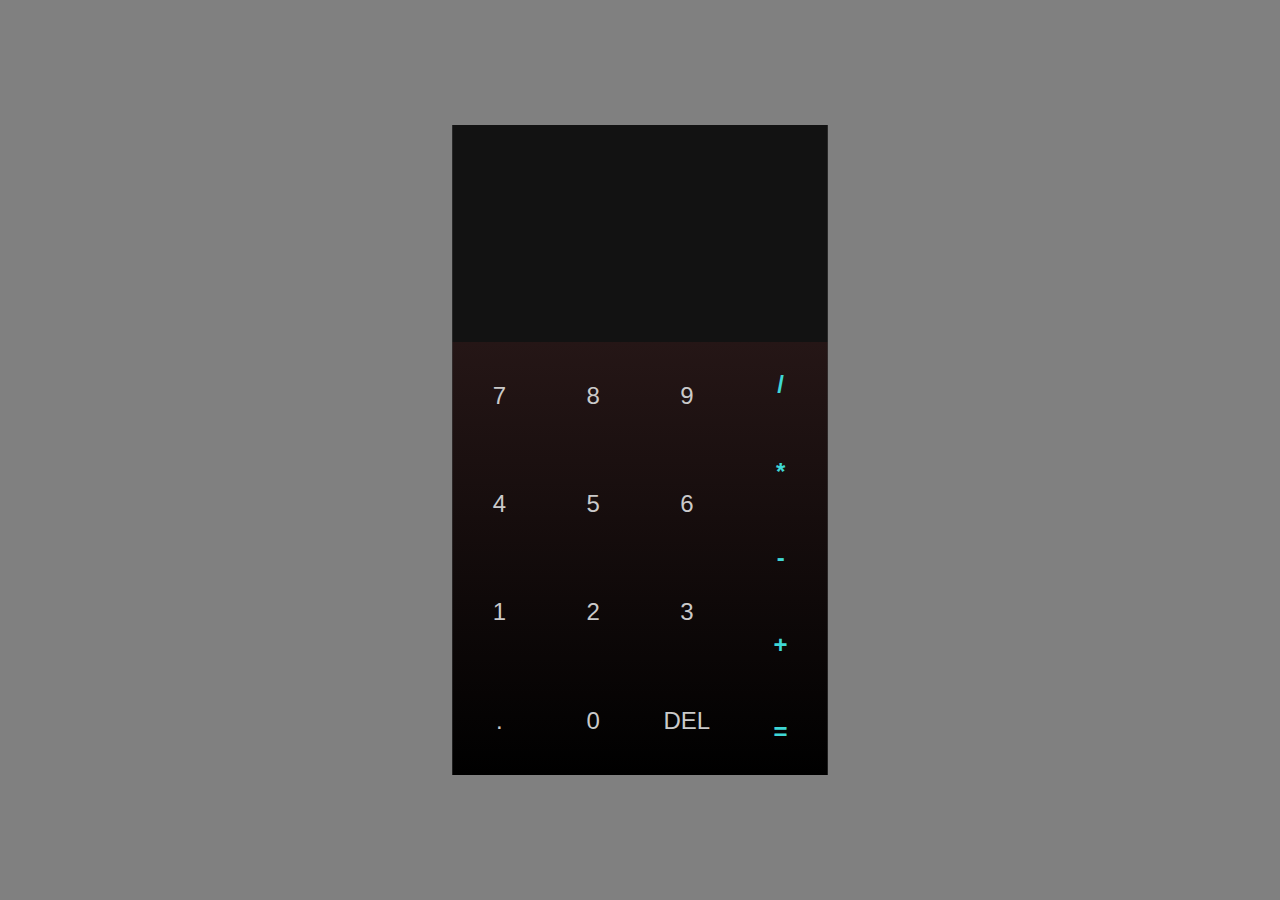
==== calculator/index.html @ f58a6cfe "Add files via upload" ====
<!DOCTYPE html>
<html lang="en">
<head>
    <meta charset="UTF-8">
    <meta name="viewport" content="width=device-width, initial-scale=1.0">
    <title>Calculator.exe</title>
    <link rel="stylesheet" href="css/main.css">
</head>
<body>
    <section id="calculator">
        <div class="top">
            <input type="text" id="input">
        </div>
        <div class="bottom">
            <div class="left">
                <button class="digit"><div class="inside-button">7</div></button>
                <button class="digit"><div class="inside-button">8</div></button>
                <button class="digit"><div class="inside-button">9</div></button>
                <button class="digit"><div class="inside-button">4</div></button>
                <button class="digit"><div class="inside-button">5</div></button>
                <button class="digit"><div class="inside-button">6</div></button>
                <button class="digit"><div class="inside-button">1</div></button>
                <button class="digit"><div class="inside-button">2</div></button>
                <button class="digit"><div class="inside-button">3</div></button>
                <button class="digit"><div class="inside-button">.</div></button>
                <button class="digit"><div class="inside-button">0</div></button>
                <button class="digit buttDEL"><div class="inside-button" id="del-div">DEL</div></button>
            </div>
            <div class="right">
                <button class="operators"><div class="inside-button">/</div></button>
                <button class="operators"><div class="inside-button">*</div></button>
                <button class="operators"><div class="inside-button">-</div></button>
                <button class="operators"><div class="inside-button">+</div></button>
                <button class="operators equal"><div class="inside-button">=</div></button>
            </div>
        </div>
    </section>
    <script src="js/main.js"></script>
</body>
</html>
---- calculator/css/main.css ----
* {
    margin: 0;
    padding: 0;
    font-family: Arial, Helvetica, sans-serif;
}

*:focus {
    outline: none;
}

body {
    background: gray;
}

ul {
    list-style: none;
    text-align: center;
}

#calculator {
    position: absolute;
    left: 50%;
    top: 50%;
    transform: translate(-50%, -50%);
    width: 375px;
    height: 650px;
    background: #000;
    display: grid;
    grid-template-rows: 1fr 2fr;
}

.top {
    background: #121212;
    position: relative;
}

.bottom {
    display: grid;
    grid-template-rows: 1fr;
    grid-template-columns: 3fr 1fr;
    background: linear-gradient(180deg, rgba(37,22,22,1) 0%, rgba(0,0,0,1) 100%);
}

.left {
    display: grid;
    grid-template-rows: repeat(4, 1fr);
    grid-template-columns: repeat(3, 1fr);
}

.right {
    display: grid;
    grid-template-columns: 1fr;
    grid-template-rows: repeat(5, 1fr);
}

button {
    border: none;
    background: none;
    color: rgb(202, 202, 202);
    border-radius: 50%;
    font-size: 24px;
    border-top: 50px;
    animation-direction: normal;
    margin: auto;
    width: 100%;
    height: 100%;
    position: relative;
}

.inside-button {
    position: absolute;
    left: 50%;
    top: 50%;
    transform: translate(-50%, -50%);
    border-radius: 50%;
    line-height: 50px;
    transition: .5s;
    height: 50px;
    width: 50px;
}

#del-div {
    height: 70px !important;
    width: 70px !important;
    line-height: 70px;
}

button:hover .inside-button {
    background: rgba(38, 73, 73, 0.9);
}

.operators:hover {

}

.operators {
    color: #3FD7D5;
    font-size: 24px;
    font-weight: bold;
}

#input {
    position: absolute;
    left: 5%;
    bottom: 15%;
    width: 90%;
    height: 100px;
    font-size: 50px;
    text-align: right;
    color: #DDDDDD;
    background: none;
    border: none;
}
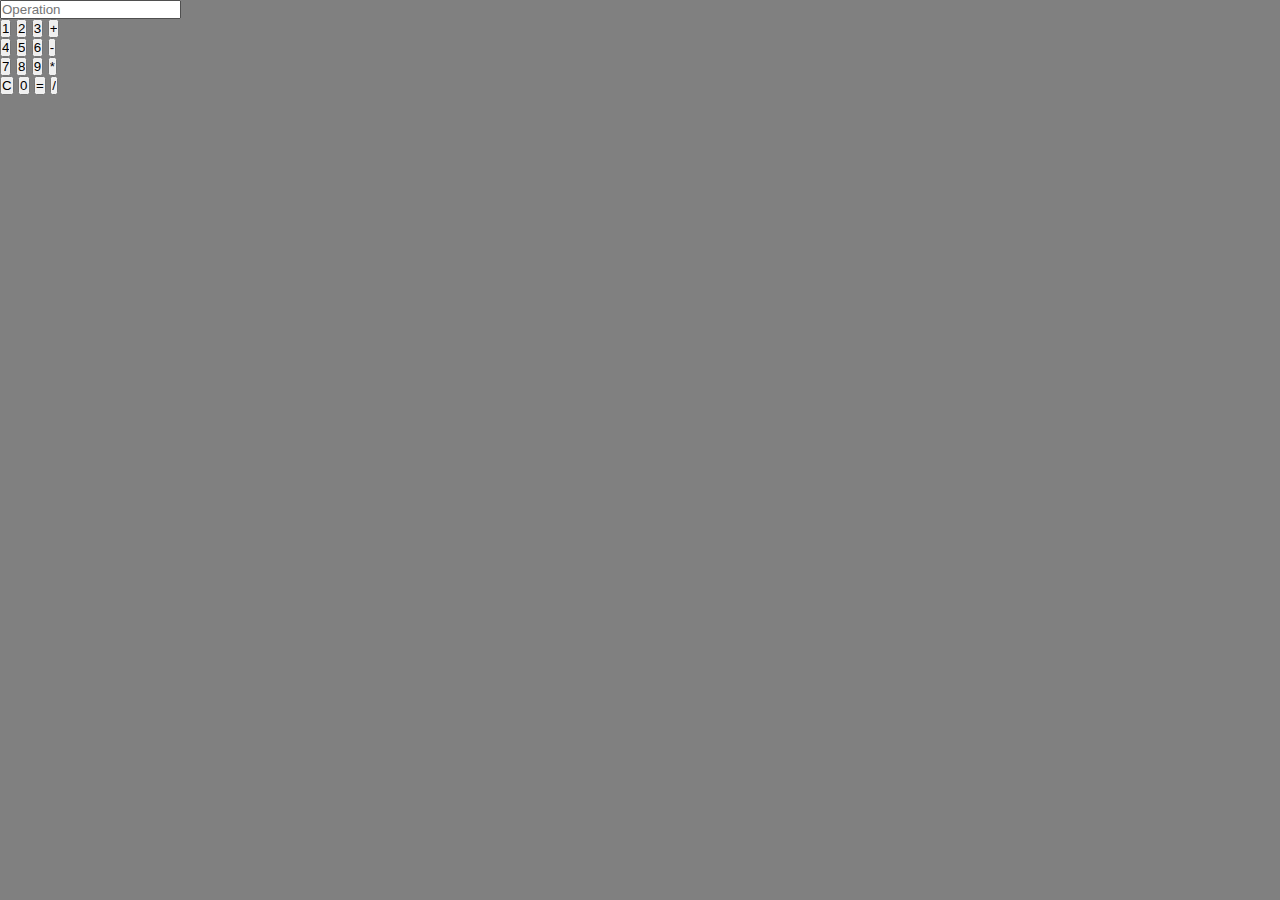
==== commit 19edb1a0: "Add files via upload" ====
--- a/calculator/index.html
+++ b/calculator/index.html
@@ -1,40 +1,38 @@
-<!DOCTYPE html>
+<!doctype html>
 <html lang="en">
 <head>
     <meta charset="UTF-8">
-    <meta name="viewport" content="width=device-width, initial-scale=1.0">
-    <title>Calculator.exe</title>
+    <meta name="viewport"
+          content="width=device-width, user-scalable=no, initial-scale=1.0, maximum-scale=1.0, minimum-scale=1.0">
+    <meta http-equiv="X-UA-Compatible" content="ie=edge">
+    <title>Document</title>
     <link rel="stylesheet" href="css/main.css">
 </head>
 <body>
-    <section id="calculator">
-        <div class="top">
-            <input type="text" id="input">
-        </div>
-        <div class="bottom">
-            <div class="left">
-                <button class="digit"><div class="inside-button">7</div></button>
-                <button class="digit"><div class="inside-button">8</div></button>
-                <button class="digit"><div class="inside-button">9</div></button>
-                <button class="digit"><div class="inside-button">4</div></button>
-                <button class="digit"><div class="inside-button">5</div></button>
-                <button class="digit"><div class="inside-button">6</div></button>
-                <button class="digit"><div class="inside-button">1</div></button>
-                <button class="digit"><div class="inside-button">2</div></button>
-                <button class="digit"><div class="inside-button">3</div></button>
-                <button class="digit"><div class="inside-button">.</div></button>
-                <button class="digit"><div class="inside-button">0</div></button>
-                <button class="digit buttDEL"><div class="inside-button" id="del-div">DEL</div></button>
-            </div>
-            <div class="right">
-                <button class="operators"><div class="inside-button">/</div></button>
-                <button class="operators"><div class="inside-button">*</div></button>
-                <button class="operators"><div class="inside-button">-</div></button>
-                <button class="operators"><div class="inside-button">+</div></button>
-                <button class="operators equal"><div class="inside-button">=</div></button>
-            </div>
-        </div>
-    </section>
-    <script src="js/main.js"></script>
+<input type="text" placeholder="Operation" id="screen">
+<br>
+<div id="container">
+    <input type="button" value="1" id="btn1">
+    <input type="button" value="2" id="btn2">
+    <input type="button" value="3" id="btn3">
+    <input type="button" value="+" id="btnPlus">
+    <br>
+    <input type="button" value="4" id="btn4">
+    <input type="button" value="5" id="btn5">
+    <input type="button" value="6" id="btn6">
+    <input type="button" value="-" id="btnMinus">
+    <br>
+    <input type="button" value="7" id="btn7">
+    <input type="button" value="8" id="btn8">
+    <input type="button" value="9" id="btn9">
+    <input type="button" value="*" id="btnStar">
+    <br>
+    <input type="button" value="C" id="btnC">
+    <input type="button" value="0" id="btn0">
+    <input type="button" value="=" id="btnEqual">
+    <input type="button" value="/" id="btnSlash">
+    <br>
+</div>
+<script src="js/main.js"></script>
 </body>
-</html>+</html>
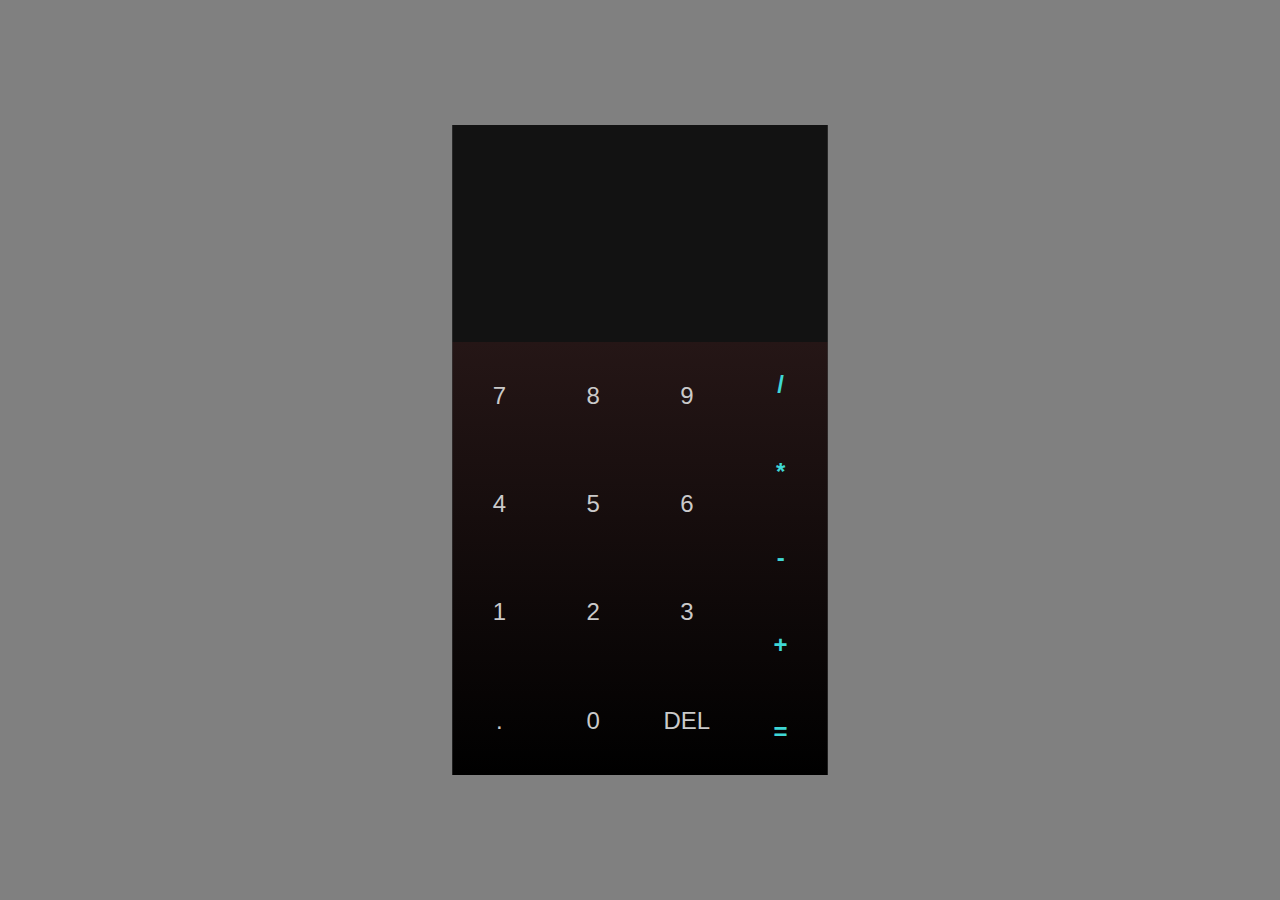
==== commit 60bffc0f: "Update index.html" ====
--- a/calculator/index.html
+++ b/calculator/index.html
@@ -1,38 +1,40 @@
-<!doctype html>
+<!DOCTYPE html>
 <html lang="en">
 <head>
     <meta charset="UTF-8">
-    <meta name="viewport"
-          content="width=device-width, user-scalable=no, initial-scale=1.0, maximum-scale=1.0, minimum-scale=1.0">
-    <meta http-equiv="X-UA-Compatible" content="ie=edge">
-    <title>Document</title>
+    <meta name="viewport" content="width=device-width, initial-scale=1.0">
+    <title>Calculator.exe</title>
     <link rel="stylesheet" href="css/main.css">
 </head>
 <body>
-<input type="text" placeholder="Operation" id="screen">
-<br>
-<div id="container">
-    <input type="button" value="1" id="btn1">
-    <input type="button" value="2" id="btn2">
-    <input type="button" value="3" id="btn3">
-    <input type="button" value="+" id="btnPlus">
-    <br>
-    <input type="button" value="4" id="btn4">
-    <input type="button" value="5" id="btn5">
-    <input type="button" value="6" id="btn6">
-    <input type="button" value="-" id="btnMinus">
-    <br>
-    <input type="button" value="7" id="btn7">
-    <input type="button" value="8" id="btn8">
-    <input type="button" value="9" id="btn9">
-    <input type="button" value="*" id="btnStar">
-    <br>
-    <input type="button" value="C" id="btnC">
-    <input type="button" value="0" id="btn0">
-    <input type="button" value="=" id="btnEqual">
-    <input type="button" value="/" id="btnSlash">
-    <br>
-</div>
-<script src="js/main.js"></script>
+    <section id="calculator">
+        <div class="top">
+            <input type="text" id="input">
+        </div>
+        <div class="bottom">
+            <div class="left">
+                <button class="digit"><div class="inside-button">7</div></button>
+                <button class="digit"><div class="inside-button">8</div></button>
+                <button class="digit"><div class="inside-button">9</div></button>
+                <button class="digit"><div class="inside-button">4</div></button>
+                <button class="digit"><div class="inside-button">5</div></button>
+                <button class="digit"><div class="inside-button">6</div></button>
+                <button class="digit"><div class="inside-button">1</div></button>
+                <button class="digit"><div class="inside-button">2</div></button>
+                <button class="digit"><div class="inside-button">3</div></button>
+                <button class="digit buttDot"><div class="inside-button">.</div></button>
+                <button class="digit"><div class="inside-button">0</div></button>
+                <button class="digit buttDel"><div class="inside-button" id="del-div">DEL</div></button>
+            </div>
+            <div class="right">
+                <button class="operators"><div cla  ss="inside-button">/</div></button>
+                <button class="operators"><div class="inside-button">*</div></button>
+                <button class="operators"><div class="inside-button">-</div></button>
+                <button class="operators"><div class="inside-button">+</div></button>
+                <button class="operators buttEqual"><div class="inside-button">=</div></button>
+            </div>
+        </div>
+    </section>
+    <script src="js/main.js"></script>
 </body>
 </html>
